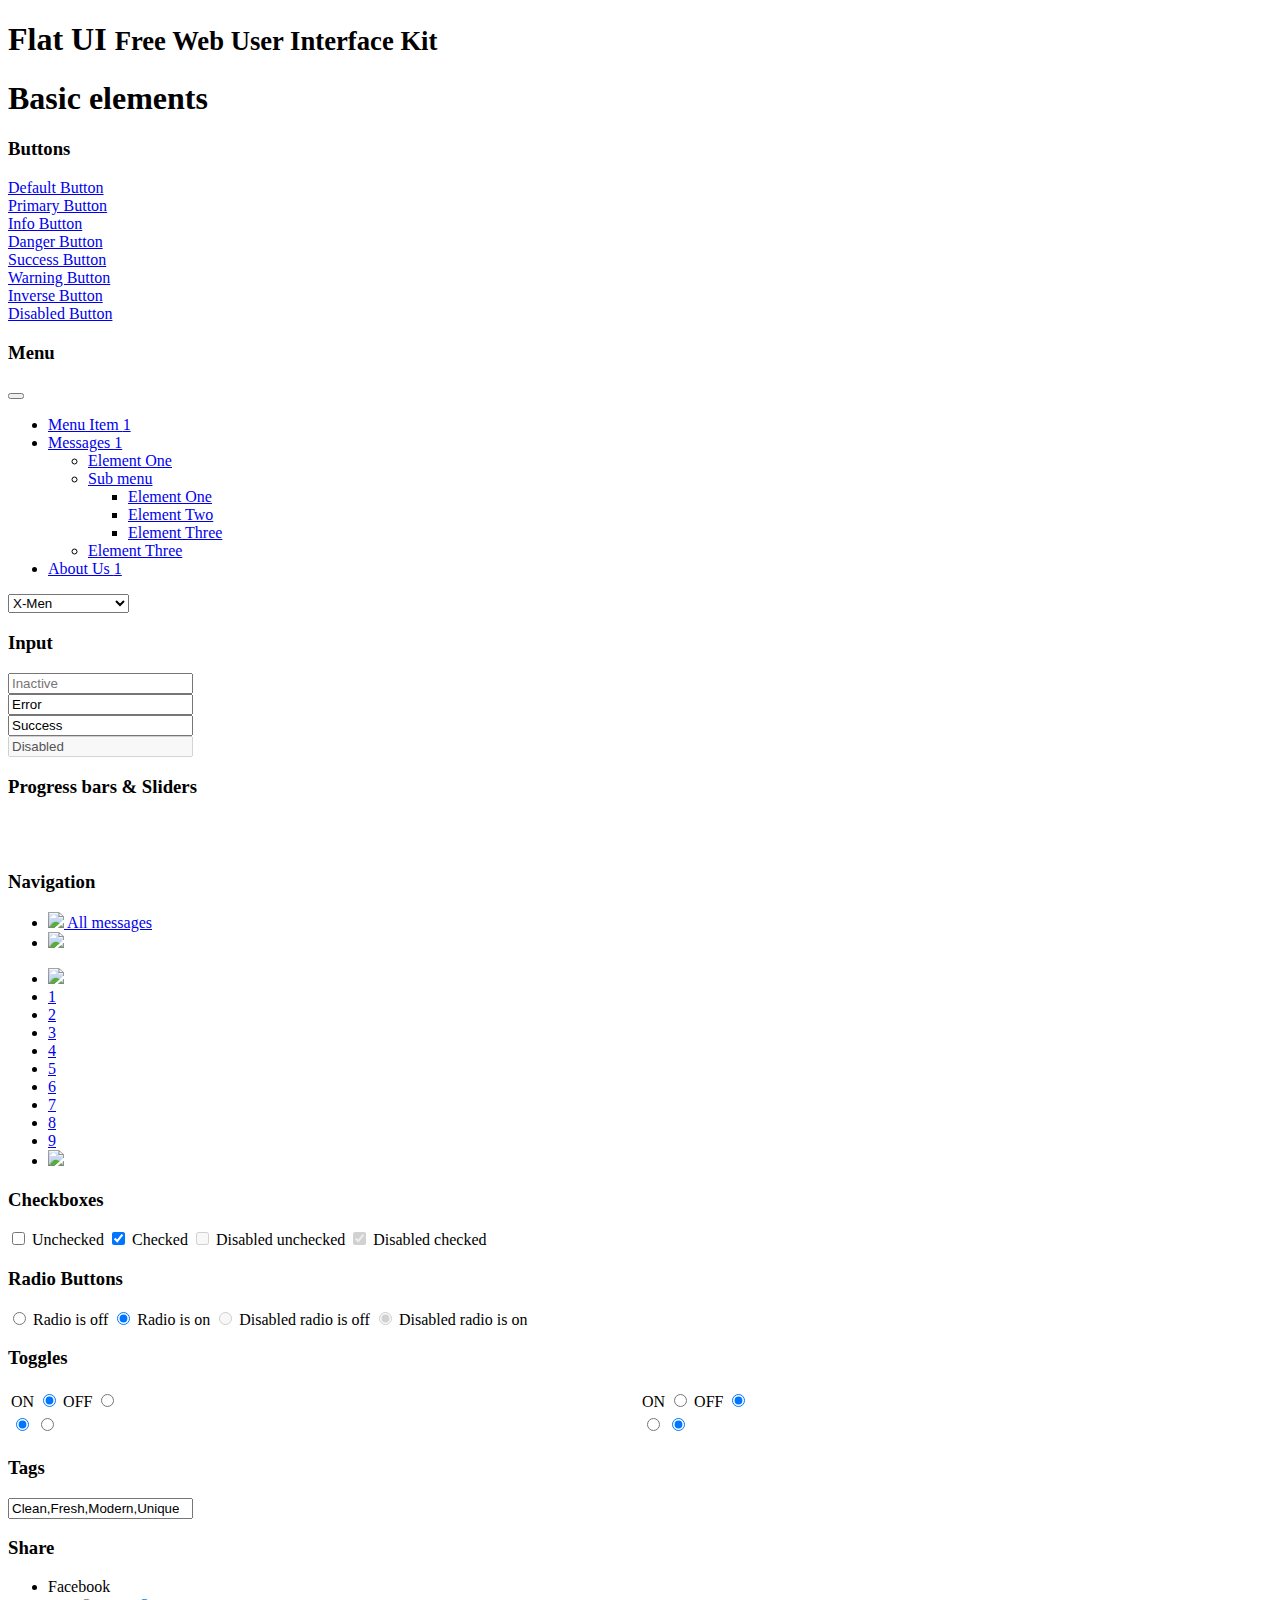
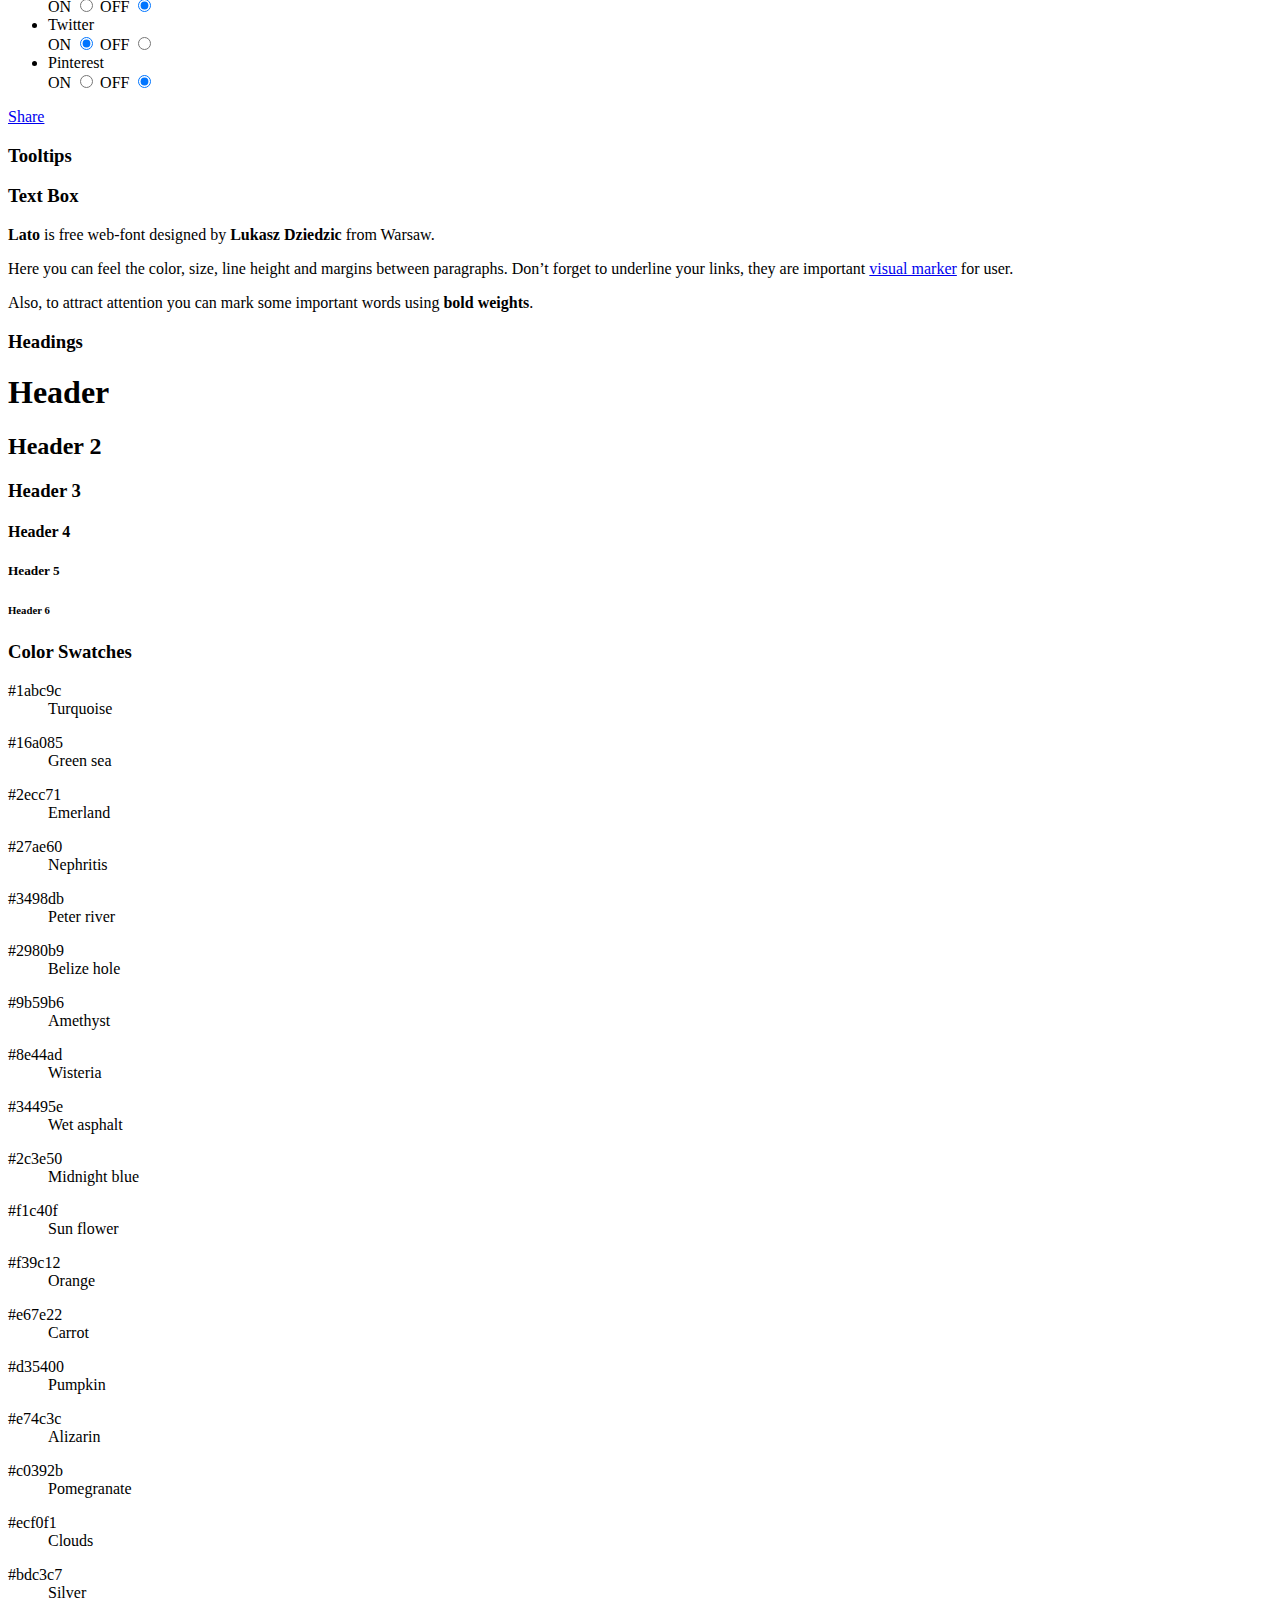
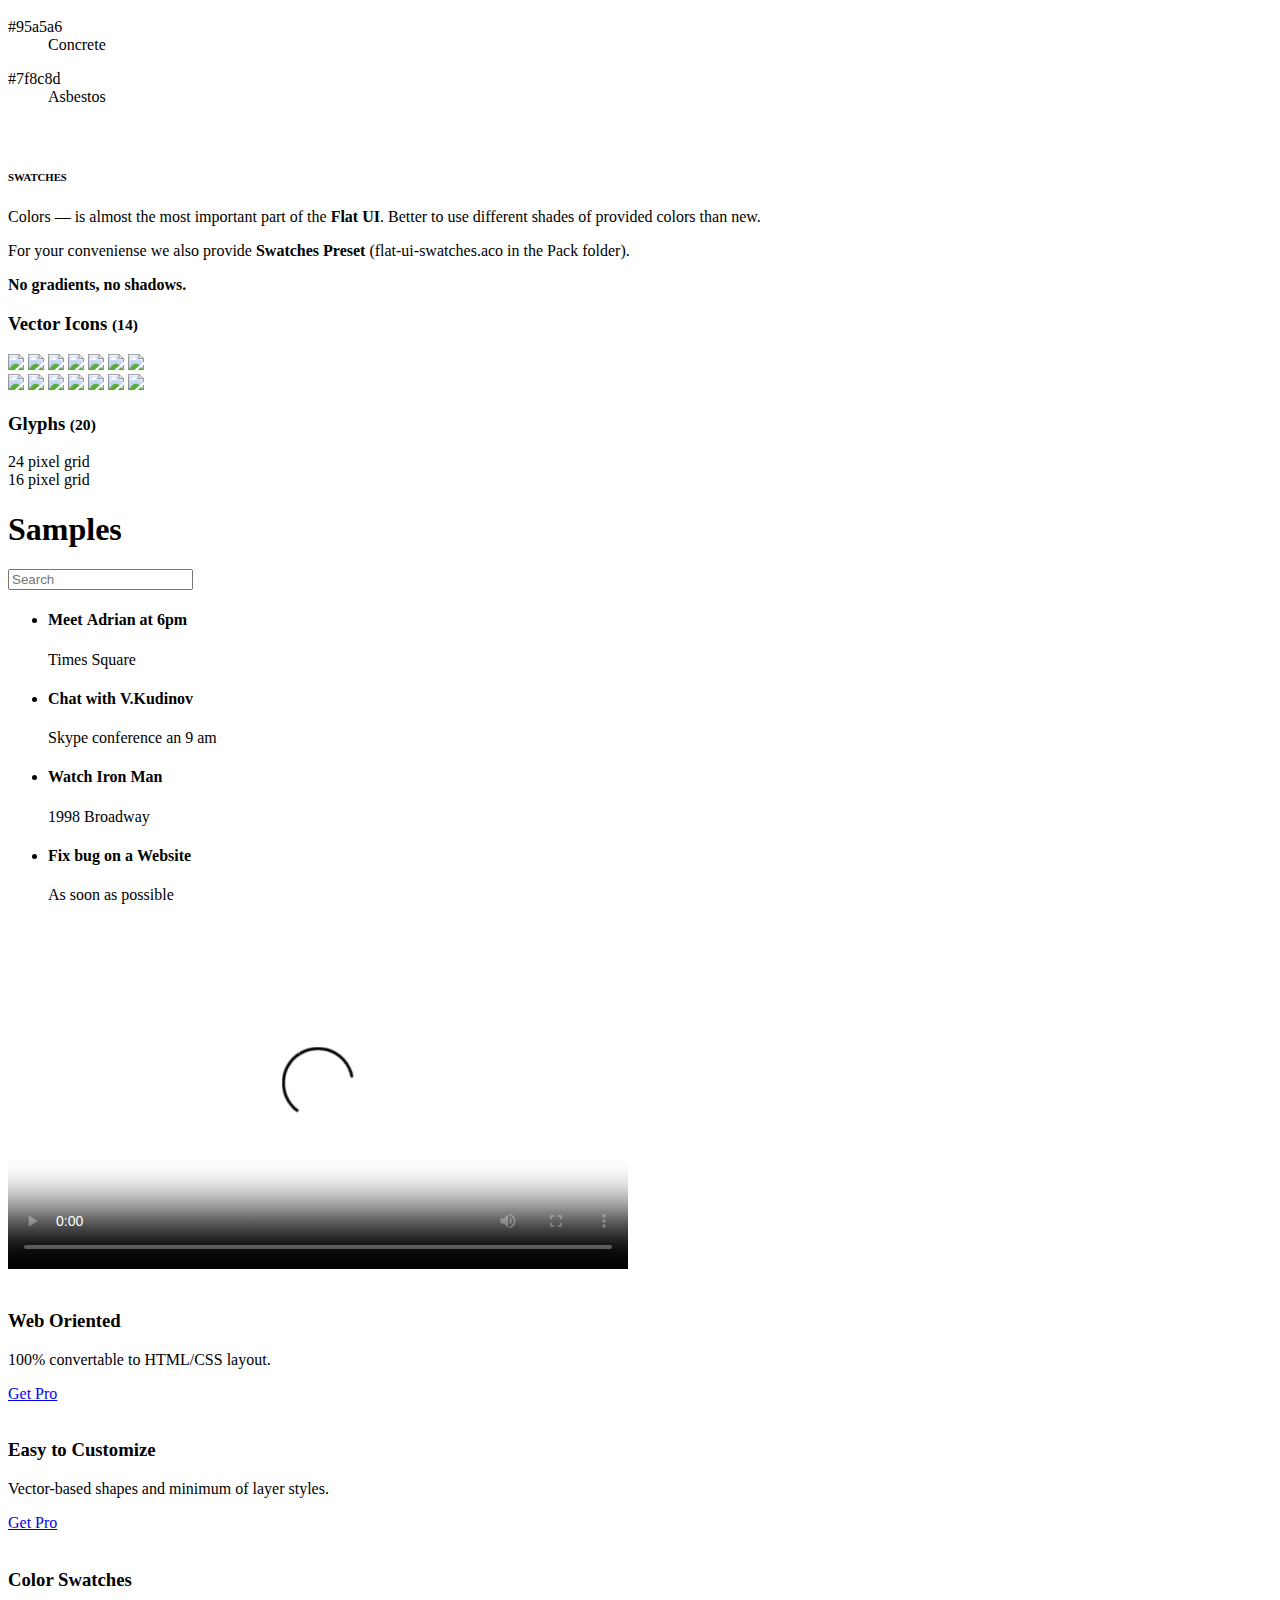
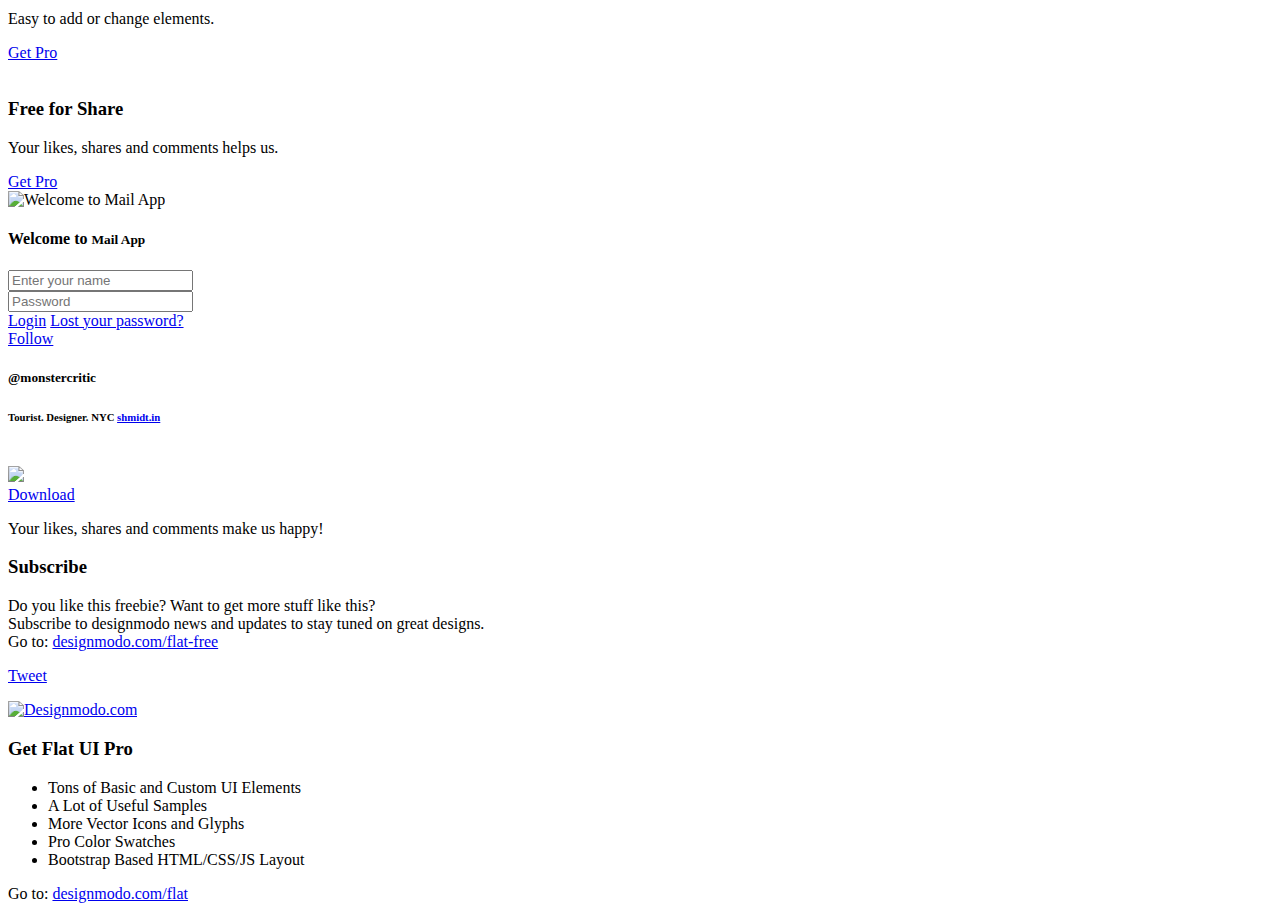
==== politiburo/templates/home/index.html @ 82663b0d "Main template components;" ====
<!DOCTYPE html>
<html lang="en">
  <head>
    <meta charset="utf-8">
    <title>Flat UI</title>
    <meta name="viewport" content="width=device-width, initial-scale=1.0">

    <!-- Loading Bootstrap -->
    <link href="/static/css/bootstrap.css" rel="stylesheet">

    <!-- Loading Flat UI -->
    <link href="/static/css/flat-ui.css" rel="stylesheet">
    <link rel="shortcut icon" href="/static/images/favicon.ico">

    <!-- HTML5 shim, for IE6-8 support of HTML5 elements. All other JS at the end of file. -->
    <!--[if lt IE 9]>
      <script src="js/html5shiv.js"></script>
    <![endif]-->
  </head>
  <body>
    <div class="container">
      <div class="demo-headline">
        <h1 class="demo-logo">
          <div class="logo"></div>
          Flat UI
          <small>Free Web User Interface Kit</small>
        </h1>
      </div> <!-- /demo-headline -->

      <h1>Basic elements</h1>
      <h3 class="demo-panel-title">Buttons</h3>

      <div class="row demo-row">
        <div class="span3">
          <a href="#" class="btn btn-large btn-block">Default Button</a>
        </div>
        <div class="span3">
          <a href="#" class="btn btn-large btn-block btn-primary">Primary Button</a>
        </div>
        <div class="span3">
          <a href="#" class="btn btn-large btn-block btn-info">Info Button</a>
        </div>
        <div class="span3">
          <a href="#" class="btn btn-large btn-block btn-danger">Danger Button</a>
        </div>
      </div> <!-- /row -->

      <div class="row demo-row">
        <div class="span3">
          <a href="#" class="btn btn-large btn-block btn-success">Success Button</a>
        </div>
        <div class="span3">
          <a href="#" class="btn btn-large btn-block btn-warning">Warning Button</a>
        </div>
        <div class="span3">
          <a href="#" class="btn btn-large btn-block btn-inverse">Inverse Button</a>
        </div>
        <div class="span3">
          <a href="#" class="btn btn-large btn-block disabled">Disabled Button</a>
        </div>
      </div> <!-- /row -->

      <h3 class="demo-panel-title">Menu</h3>
      <div class="row demo-row">
        <div class="span9">
          <div class="navbar navbar-inverse">
            <div class="navbar-inner">
              <div class="container">
                <button type="button" class="btn btn-navbar" data-toggle="collapse" data-target=".nav-collapse">
                  <span class="icon-bar"></span>
                  <span class="icon-bar"></span>
                  <span class="icon-bar"></span>
                </button>
                <div class="nav-collapse collapse">
                  <ul class="nav">
                    <li>
                      <a href="#">
                        Menu Item
                        <span class="navbar-unread">1</span>
                      </a>
                    </li>
                    <li class="active">
                      <a href="#">
                        Messages
                        <span class="navbar-unread">1</span>
                      </a>
                      <ul>
                        <li><a href="#">Element One</a></li>
                        <li>
                          <a href="#">Sub menu</a>
                          <ul>
                            <li><a href="#">Element One</a></li>
                            <li><a href="#">Element Two</a></li>
                            <li><a href="#">Element Three</a></li>
                          </ul> <!-- /Sub menu -->
                        </li>
                        <li><a href="#">Element Three</a></li>
                      </ul> <!-- /Sub menu -->
                    </li>
                    <li>
                      <a href="#">
                        About Us
                        <span class="navbar-unread">1</span>
                      </a>
                    </li>
                  </ul>
                </div><!--/.nav-collapse -->
              </div>
            </div>
          </div>
        </div>
        <div class="span3">
          <select value="X-Men" class="span3" tabindex="1" name="herolist">
            <option value="0">Choose hero</option>
            <option value="1">Spider Man</option>
            <option value="2">Wolverine</option>
            <option value="3">Captain America</option>
            <option value="X-Men" selected="selected">X-Men</option>
            <option value="Crocodile">Crocodile</option>
          </select>
        </div>
      </div> <!-- /row -->

      <h3 class="demo-panel-title">Input</h3>
      <div class="row">
        <div class="span3">
          <input type="text" value="" placeholder="Inactive" class="span3" />
        </div>
        <div class="span3">
          <div class="control-group error">
            <input type="text" value="Error" class="span3" />
          </div>
        </div>
        <div class="span3">
          <div class="control-group success">
            <input type="text" value="Success" class="span3" />
          </div>
        </div>
        <div class="span3">
          <input type="text" value="Disabled" disabled="disabled" class="span3" />
        </div>
      </div> <!-- /row -->

      <div class="row">
        <div class="span5">
          <h3 class="demo-panel-title">Progress bars &amp; Sliders</h3>
          <div class="progress">
            <div class="bar" style="width: 45%;"></div>
          </div>
          <br/>
          <div class="progress">
            <div class="bar" style="width: 40%;"></div>
            <div class="bar bar-warning" style="width: 10%;"></div>
            <div class="bar bar-danger" style="width: 10%;"></div>
            <div class="bar bar-success" style="width: 10%;"></div>
            <div class="bar bar-info" style="width: 10%;"></div>
          </div>
          <br/>
          <div id="slider" class="ui-slider">
            <div class="ui-slider-segment"></div>
            <div class="ui-slider-segment"></div>
            <div class="ui-slider-segment"></div>
          </div>
        </div> <!-- /sliders -->

        <div class="span6 offset1">
          <h3 class="demo-panel-title">Navigation</h3>
          <div class="row demo-navigation">
            <div class="span3">
              <div class="btn-toolbar">
                <div class="btn-group">
                  <a class="btn btn-primary" href="#"><i class="fui-time-16"></i></a>
                  <a class="btn btn-primary" href="#"><i class="fui-camera-16"></i></a>
                  <a class="btn btn-primary active" href="#"><i class="fui-heart-16"></i></a>
                  <a class="btn btn-primary" href="#"><i class="fui-eye-16"></i></a>
                </div>
              </div> <!-- /toolbar -->
            </div>
            <div class="span3 demo-pager">
              <ul class="pager">
                <li class="previous">
                  <a href="#">
                    <img src="images/pager/previous.png" />
                    All messages
                  </a>
                </li>
                <!-- <li class="pager-center">Center</li> -->
                <li class="next">
                  <a href="#">
                    <img src="images/pager/next.png" />
                  </a>
                </li>
              </ul> <!-- /pager -->
            </div>
          </div> <!-- /demo-navigation -->

          <div class="pagination">
            <ul>
              <li class="previous"><a href="#"><img src="images/pager/previous.png" /></a></li>
              <li class="active"><a href="#">1</a></li>
              <li><a href="#">2</a></li>
              <li><a href="#">3</a></li>
              <li><a href="#">4</a></li>
              <li><a href="#">5</a></li>
              <li><a href="#">6</a></li>
              <li><a href="#">7</a></li>
              <li><a href="#">8</a></li>
              <li><a href="#">9</a></li>
              <li class="next"><a href="#"><img src="images/pager/next.png" /></a></li>
            </ul>
          </div>
        </div> <!-- /navigation -->
      </div> <!-- /row -->

      <div class="row">
        <div class="span3">
          <h3 class="demo-panel-title">Checkboxes</h3>
          <label class="checkbox" for="checkbox1">
            <input type="checkbox" value="" id="checkbox1">
            Unchecked
          </label>
          <label class="checkbox" for="checkbox2">
            <input type="checkbox" checked="checked" value="" id="checkbox2">
            Checked
          </label>

          <label class="checkbox" for="checkbox3">
            <input type="checkbox" value="" id="checkbox3" disabled="">
            Disabled unchecked
          </label>
          <label class="checkbox" for="checkbox4">
            <input type="checkbox" checked="checked" value="" id="checkbox4" disabled="">
            Disabled checked
          </label>
        </div> <!-- /checkboxes span3 -->

        <div class="span3">
          <h3 class="demo-panel-title">Radio Buttons</h3>
          <label class="radio">
            <input type="radio" name="optionsRadios" id="optionsRadios1" value="option1">
            Radio is off
          </label>
          <label class="radio">
            <input type="radio" name="optionsRadios" id="optionsRadios2" value="option1" checked="">
            Radio is on
          </label>

          <label class="radio">
            <input type="radio" name="optionsRadiosDisabled" id="optionsRadios3" value="option2" disabled="">
            Disabled radio is off
          </label>
          <label class="radio">
            <input type="radio" name="optionsRadiosDisabled" id="optionsRadios4" value="option2" checked="" disabled="">
            Disabled radio is on
          </label>
        </div> <!-- /radios span3 -->

        <div class="span3">
          <h3 class="demo-panel-title">Toggles</h3>

          <table width="100%">
            <tr>
              <td width="50%">
                <div class="toggle">
                  <label class="toggle-radio" for="toggleOption2">ON</label>
                  <input type="radio" name="toggleOptions" id="toggleOption1" value="option1" checked="checked">
                  <label class="toggle-radio" for="toggleOption1">OFF</label>
                  <input type="radio" name="toggleOptions" id="toggleOption2" value="option2">
                </div>
              </td>

              <td>
                <div class="toggle">
                  <label class="toggle-radio" for="toggleOption4">ON</label>
                  <input type="radio" name="toggleOptions2" id="toggleOption3" value="option3">
                  <label class="toggle-radio" for="toggleOption3">OFF</label>
                  <input type="radio" name="toggleOptions2" id="toggleOption4" value="option4" checked="checked">
                </div>
              </td>
            </tr>
            <tr>
              <td>
                <div class="toggle toggle-icon">
                  <label class="toggle-radio fui-checkmark-16" for="toggleOption6"></label>
                  <input type="radio" name="toggleOptions3" id="toggleOption5" value="option5" checked="checked">
                  <label class="toggle-radio fui-cross-16" for="toggleOption5"></label>
                  <input type="radio" name="toggleOptions3" id="toggleOption6" value="option6">
                </div>
              </td>

              <td>
                <div class="toggle toggle-icon">
                  <label class="toggle-radio fui-checkmark-16" for="toggleOption8"></label>
                  <input type="radio" name="toggleOptions4" id="toggleOption7" value="option7">
                  <label class="toggle-radio fui-cross-16" for="toggleOption7"></label>
                  <input type="radio" name="toggleOptions4" id="toggleOption8" value="option8" checked="checked">
                </div>
              </td>
            </tr>
          </table>
        </div> <!-- /toggles span3 -->

        <div class="span3">
          <h3 class="demo-panel-title">Tags</h3>
          <input name="tagsinput" id="tagsinput" class="tagsinput" value="Clean,Fresh,Modern,Unique" />
        </div>
      </div> <!-- /row -->

      <div class="row">
        <div class="span3">
          <h3 class="demo-panel-title">Share</h3>
          <div class="share mrl">
            <ul>
              <li>
                <label class="share-label" for="share-toggle2">Facebook</label>
                <div class="toggle">
                  <label class="toggle-radio" for="share-toggle2">ON</label>
                  <input type="radio" name="share-toggles" id="share-toggle2" value="toggle1">
                  <label class="toggle-radio" for="share-toggle1">OFF</label>
                  <input type="radio" name="share-toggles" id="share-toggle1" value="toggle2" checked="checked">
                </div>
              </li>
              <li>
                <label class="share-label" for="share-toggle4">Twitter</label>
                <div class="toggle">
                  <label class="toggle-radio" for="share-toggle4">ON</label>
                  <input type="radio" name="share-toggles2" id="share-toggle4" value="toggle1" checked="checked">
                  <label class="toggle-radio" for="share-toggle3">OFF</label>
                  <input type="radio" name="share-toggles2" id="share-toggle3" value="toggle2">
                </div>
              </li>
              <li>
                <label class="share-label" for="share-toggle6">Pinterest</label>
                <div class="toggle">
                  <label class="toggle-radio" for="share-toggle6">ON</label>
                  <input type="radio" name="share-toggles3" id="share-toggle6" value="toggle1">
                  <label class="toggle-radio" for="share-toggle5">OFF</label>
                  <input type="radio" name="share-toggles3" id="share-toggle5" value="toggle2" checked="checked">
                </div>
              </li>
            </ul>
            <a href="#" class="btn btn-primary btn-block btn-large">Share</a>
          </div> <!-- /share -->
        </div>

        <div class="span3">
          <div class="demo-tooltips">
            <h3 class="demo-panel-title">Tooltips</h3>
            <p align="center" data-toggle="tooltip" data-placement="bottom" title="Tooltip under the text."></p>
            <p align="center" data-toggle="tooltip" title="Here is the sample of talltooltip that contains three lines or more. More."></p>
          </div>
        </div> <!-- /span3 with tooltips -->

        <div class="span4">
          <div class="demo-text-box prl">
            <h3 class="demo-panel-title">Text Box</h3>
            <p><strong>Lato</strong> is free web-font designed by <strong>Lukasz&nbsp;Dziedzic</strong> from Warsaw.</p>
            <p>Here you can feel the color, size, line height and margins between paragraphs. Don’t forget to underline 
              your links, they are important <a href="#">visual marker</a> for user.</p>
            <p>Also, to attract attention you can mark some&nbsp;important words using <strong>bold weights</strong>.</p>
          </div>
        </div> <!-- /text box -->

        <div class="span2">
          <h3 class="demo-panel-title demo-headings">Headings</h3>
          <h1>Header</h1>
          <h2>Header 2</h2>
          <h3>Header 3</h3>
          <h4>Header 4</h4>
          <h5>Header 5</h5>
          <h6>Header 6</h6>
        </div> <!-- /headings -->
      </div> <!-- /row -->

      <div class="row">
        <div class="span10">
          <h3 class="demo-panel-title">Color Swatches</h3>
          <div class="row mbl">
            <div class="span2">
              <dl class="palette palette-firm">
                <dt>#1abc9c</dt>
                <dd>Turquoise</dd>
              </dl>
              <dl class="palette palette-firm-dark">
                <dt>#16a085</dt>
                <dd>Green sea</dd>
              </dl>
            </div>

            <div class="span2">
              <dl class="palette palette-success">
                <dt>#2ecc71</dt>
                <dd>Emerland</dd>
              </dl>
              <dl class="palette palette-success-dark">
                <dt>#27ae60</dt>
                <dd>Nephritis</dd>
              </dl>
            </div>

            <div class="span2">
              <dl class="palette palette-info">
                <dt>#3498db</dt>
                <dd>Peter river</dd>
              </dl>
              <dl class="palette palette-info-dark">
                <dt>#2980b9</dt>
                <dd>Belize hole</dd>
              </dl>
            </div>

            <div class="span2">
              <dl class="palette palette-amethyst">
                <dt>#9b59b6</dt>
                <dd>Amethyst</dd>
              </dl>
              <dl class="palette palette-wisteria">
                <dt>#8e44ad</dt>
                <dd>Wisteria</dd>
              </dl>
            </div>

            <div class="span2">
              <dl class="palette palette-night">
                <dt>#34495e</dt>
                <dd>Wet asphalt</dd>
              </dl>
              <dl class="palette palette-night-dark">
                <dt>#2c3e50</dt>
                <dd>Midnight blue</dd>
              </dl>
            </div>
          </div> <!-- /color swatches -->

          <div class="row mbl">
            <div class="span2">
              <dl class="palette palette-bright">
                <dt>#f1c40f</dt>
                <dd>Sun flower</dd>
              </dl>
              <dl class="palette palette-bright-dark">
                <dt>#f39c12</dt>
                <dd>Orange</dd>
              </dl>
            </div>

            <div class="span2">
              <dl class="palette palette-carrot">
                <dt>#e67e22</dt>
                <dd>Carrot</dd>
              </dl>
              <dl class="palette palette-pumpkin">
                <dt>#d35400</dt>
                <dd>Pumpkin</dd>
              </dl>
            </div>

            <div class="span2">
              <dl class="palette palette-alizarin">
                <dt>#e74c3c</dt>
                <dd>Alizarin</dd>
              </dl>
              <dl class="palette palette-pomegranate">
                <dt>#c0392b</dt>
                <dd>Pomegranate</dd>
              </dl>
            </div>

            <div class="span2">
              <dl class="palette palette-clouds">
                <dt>#ecf0f1</dt>
                <dd>Clouds</dd>
              </dl>
              <dl class="palette palette-silver">
                <dt>#bdc3c7</dt>
                <dd>Silver</dd>
              </dl>
            </div>

            <div class="span2">
              <dl class="palette palette-concrete">
                <dt>#95a5a6</dt>
                <dd>Concrete</dd>
              </dl>
              <dl class="palette palette-asbestos">
                <dt>#7f8c8d</dt>
                <dd>Asbestos</dd>
              </dl>
            </div>
          </div> <!-- /color swatches -->
        </div>

        <div class="span2">
          <h3 class="demo-panel-title">&nbsp;</h3>
          <h6 class="palette-headline">SWATCHES</h6>
          <p class="palette-paragraph">
            Colors &mdash; is almost the most important part of the <strong>Flat UI</strong>. Better to use different shades of provided colors than new.
          </p>
          <p class="palette-paragraph">
            For your conveniense we also provide <strong>Swatches Preset</strong> <span>(flat&#8209;ui&#8209;swatches.aco in the Pack folder).</span>
          </p>
          <p class="palette-paragraph">
            <strong>No gradients, no shadows.</strong>
          </p>
        </div> <!-- /swatches desc -->
      </div> <!-- /swatches row -->

      <h3 class="demo-panel-title">Vector Icons <small>(14)</small></h3>
      <div class="demo-illustrations">
        <img src="images/illustrations/compass.png" class="big-illustration" src="" />
        <img src="images/illustrations/infinity.png" src="" />
        <img src="images/illustrations/map.png" src="" />
        <img src="images/illustrations/paper.png" src="" />
        <img src="images/illustrations/gift.png" src="" />
        <img src="images/illustrations/time.png" src="" />
        <img src="images/illustrations/calendar.png" src="" />
      </div>
      <div class="demo-illustrations">
        <img src="images/illustrations/clipboard.png" class="big-illustration-pusher" src="" />
        <img src="images/illustrations/bag.png" src="" />
        <img src="images/illustrations/share.png" src="" />
        <img src="images/illustrations/colors.png" src="" />
        <img src="images/illustrations/mail.png" src="" />
        <img src="images/illustrations/book.png" src="" />
        <img src="images/illustrations/retina.png" class="big-retina-illustration" src="" />
      </div>

      <div class="demo-icons">
        <h3 class="demo-panel-title">Glyphs <small>(20)</small></h3>
        <div class="demo-icons-24">
          <span class="fui-video-24"></span>
          <span class="fui-time-24"></span>
          <span class="fui-settings-24"></span>
          <span class="fui-plus-24"></span>
          <span class="fui-new-24"></span>
          <span class="fui-menu-24"></span>
          <span class="fui-man-24"></span>
          <span class="fui-mail-24"></span>
          <span class="fui-lock-24"></span>
          <span class="fui-location-24"></span>
          <span class="fui-heart-24"></span>
          <span class="fui-eye-24"></span>
          <span class="fui-cross-24"></span>
          <span class="fui-cmd-24"></span>
          <span class="fui-checkround-24"></span>
          <span class="fui-checkmark-24"></span>
          <span class="fui-calendar-24"></span>
          <span class="fui-bubble-24"></span>
          <span class="fui-volume-24"></span>
          <span class="fui-camera-24"></span>
          <span class="demo-icons-tooltip">24 pixel grid</span>
        </div>

        <div class="demo-icons-16">
          <span class="fui-video-16"></span>
          <span class="fui-time-16"></span>
          <span class="fui-settings-16"></span>
          <span class="fui-plus-16"></span>
          <span class="fui-new-16"></span>
          <span class="fui-menu-16"></span>
          <span class="fui-man-16"></span>
          <span class="fui-mail-16"></span>
          <span class="fui-lock-16"></span>
          <span class="fui-location-16"></span>
          <span class="fui-heart-16"></span>
          <span class="fui-eye-16"></span>
          <span class="fui-cross-16"></span>
          <span class="fui-cmd-16"></span>
          <span class="fui-checkround-16"></span>
          <span class="fui-checkmark-16"></span>
          <span class="fui-calendar-16"></span>
          <span class="fui-bubble-16"></span>
          <span class="fui-volume-16"></span>
          <span class="fui-camera-16"></span>
          <span class="demo-icons-tooltip">16 pixel grid</span>
        </div>
      </div> <!-- /icon font row -->

      <h1 class="mbl pbl">Samples</h1>
      <div class="row demo-samples">
        <div class="span4">
          <div class="todo mrm">
            <div class="todo-search">
              <input class="todo-search-field" type="search" value="" placeholder="Search" />
            </div>
            <ul>
              <li class="todo-done">
                <div class="todo-icon fui-man-24"></div>
                <div class="todo-content">
                  <h4 class="todo-name">
                    Meet <strong>Adrian</strong> at <strong>6pm</strong>
                  </h4>
                  Times Square
                </div>
              </li>

              <li>
                <div class="todo-icon fui-menu-24"></div>
                <div class="todo-content">
                  <h4 class="todo-name">
                    Chat with <strong>V.Kudinov</strong>
                  </h4>
                  Skype conference an 9 am
                </div>
              </li>

              <li>
                <div class="todo-icon fui-eye-24"></div>
                <div class="todo-content">
                  <h4 class="todo-name">
                    Watch <strong>Iron Man</strong>
                  </h4>
                  1998 Broadway
                </div>
              </li>

              <li>
                <div class="todo-icon fui-time-24"></div>
                <div class="todo-content">
                  <h4 class="todo-name">
                    Fix bug on a <strong>Website</strong>
                  </h4>
                  As soon as possible
                </div>
              </li>
            </ul>
          </div>
        </div> <!-- /todo list -->

        <div class="span8 demo-video">
          <!--[if !IE]> -->
            <video class="video-js" controls
              preload="auto" width="620" height="349" poster="images/video/poster.jpg" data-setup="{}">
              <source src="video/big_buck_bunny.mp4" type="video/mp4">
              <source src="video/big_buck_bunny.webm" type="video/webm">
            </video>
          <!-- <![endif]-->

          <!--[if IE]>
            <video class="video-js" controls
              preload="auto" width="620" height="256" poster="http://video-js.zencoder.com/oceans-clip.jpg" data-setup="{}">
              <source src="http://video-js.zencoder.com/oceans-clip.mp4" type='video/mp4'/>
              <source src="http://video-js.zencoder.com/oceans-clip.webm" type='video/webm'/>
            </video>
          <![endif]-->
        </div> <!-- /video -->
      </div>

      <div class="row demo-tiles">
        <div class="span3">
          <div class="tile">
            <img class="tile-image big-illustration" alt="" src="images/illustrations/compass.png" />
            <h3 class="tile-title">Web Oriented</h3>
            <p>100% convertable to HTML/CSS layout.</p>
            <a class="btn btn-primary btn-large btn-block" href="#">Get Pro</a>
          </div>
        </div>

        <div class="span3">
          <div class="tile">
            <img class="tile-image" alt="" src="images/illustrations/infinity.png" />
            <h3 class="tile-title">Easy to Customize</h3>
            <p>Vector-based shapes and minimum of layer styles.</p>
            <a class="btn btn-primary btn-large btn-block" href="#">Get Pro</a>
          </div>
        </div>

        <div class="span3">
          <div class="tile">
            <img class="tile-image" alt="" src="images/illustrations/colors.png" />
            <h3 class="tile-title">Color Swatches</h3>
            <p>Easy to add or change elements. </p>
            <a class="btn btn-primary btn-large btn-block" href="#">Get Pro</a>
          </div>
        </div>

        <div class="span3">
          <div class="tile tile-hot">
            <img class="tile-image big-illustration" alt="" src="images/illustrations/share.png" />
            <h3 class="tile-title">Free for Share</h3>
            <p>Your likes, shares and comments helps us.</p>
            <a class="btn btn-primary btn-large btn-block" href="#">Get Pro</a>
          </div>

        </div>
      </div> <!-- /tiles -->

      <div class="login">
        <div class="login-screen">
          <div class="login-icon">
            <img src="images/login/icon.png" alt="Welcome to Mail App" />
            <h4>Welcome to <small>Mail App</small></h4>
          </div>

          <div class="login-form">
            <div class="control-group">
              <input type="text" class="login-field" value="" placeholder="Enter your name" id="login-name" />
              <label class="login-field-icon fui-man-16" for="login-name"></label>
            </div>

            <div class="control-group">
              <input type="password" class="login-field" value="" placeholder="Password" id="login-pass" />
              <label class="login-field-icon fui-lock-16" for="login-pass"></label>
            </div>

            <a class="btn btn-primary btn-large btn-block" href="#">Login</a>
            <a class="login-link" href="#">Lost your password?</a>
          </div>
        </div>
      </div>

      <div class="row">
        <div class="span9">
          <div class="demo-browser">
            <div class="demo-browser-side">
              <div class="demo-browser-author"></div>
              <div class="demo-browser-action">
                <a class="btn btn-danger btn-large btn-block" href="http://twitter.com/monstercritic" target="_blank">
                  Follow
                </a>
              </div>
              <h5>@monstercritic</h5>
              <h6>
                Tourist. Designer. NYC
                <a href="http://shmidt.in" target="_blank">shmidt.in</a>
              </h6>
            </div>
            <div class="demo-browser-content">
              <img src="images/demo/browser-pic-1.jpg" alt="" />
              <img src="images/demo/browser-pic-2.jpg" alt="" />
              <img src="images/demo/browser-pic-3.jpg" alt="" />
              <img src="images/demo/browser-pic-4.jpg" alt="" />
              <img src="images/demo/browser-pic-5.jpg" alt="" />
              <img src="images/demo/browser-pic-6.jpg" alt="" />
            </div>
          </div>
        </div>

        <div class="span3">
          <div class="demo-download">
            <img src="images/demo/html-icon.png" src="Free PSD" />
          </div>

          <a href="https://github.com/designmodo/Flat-UI/archive/master.zip" class="btn btn-primary btn-large btn-block">Download</a>

          <p class="demo-download-text">Your likes, shares and comments make us happy!</p>
        </div>
      </div> <!-- /download area -->

    </div> <!-- /container -->

    <footer>
      <div class="container">
        <div class="row">
          <div class="span7">
            <h3 class="footer-title">Subscribe</h3>
            <p>Do you like this freebie? Want to get more stuff like this?<br/>
              Subscribe to designmodo news and updates to stay tuned on great designs.<br/>
              Go to: <a href="http://designmodo.com/flat-free" target="_blank">designmodo.com/flat-free</a>
            </p>

            <p class="pvl">
              <a href="https://twitter.com/share" class="twitter-share-button" data-url="http://designmodo.com/flat-free/" data-text="Flat UI Free - PSD&amp;HTML User Interface Kit" data-via="designmodo" data-size="large">Tweet</a>
              <script>!function(d,s,id){var js,fjs=d.getElementsByTagName(s)[0];if(!d.getElementById(id)){js=d.createElement(s);js.id=id;js.src="//platform.twitter.com/widgets.js";fjs.parentNode.insertBefore(js,fjs);}}(document,"script","twitter-wjs");</script>
            </p>

            <a class="footer-brand" href="http://designmodo.com" target="_blank">
              <img src="images/footer/logo.png" alt="Designmodo.com" />
            </a>
          </div> <!-- /span8 -->

          <div class="span5">
            <div class="footer-banner">
              <h3 class="footer-title">Get Flat UI Pro</h3>
              <ul>
                <li>Tons of Basic and Custom UI Elements</li>
                <li>A Lot of Useful Samples</li>
                <li>More Vector Icons and Glyphs</li>
                <li>Pro Color Swatches</li>
                <li>Bootstrap Based HTML/CSS/JS Layout</li>
              </ul>
              Go to: <a href="http://designmodo.com/flat" target="_blank">designmodo.com/flat</a>
            </div>
          </div>
        </div>
      </div>
    </footer>

    <!-- Load JS here for greater good =============================-->
    <script src="/static/js/jquery-1.8.2.min.js"></script>
    <script src="/static/js/jquery-ui-1.10.0.custom.min.js"></script>
    <script src="/static/js/jquery.dropkick-1.0.0.js"></script>
    <script src="/static/js/custom_checkbox_and_radio.js"></script>
    <script src="/static/js/custom_radio.js"></script>
    <script src="/static/js/jquery.tagsinput.js"></script>
    <script src="/static/js/bootstrap-tooltip.js"></script>
    <script src="/static/js/jquery.placeholder.js"></script>
    <script src="/static/js/application.js"></script>
    <!--[if lt IE 8]>
      <script src="js/icon-font-ie7.js"></script>
      <script src="js/icon-font-ie7-24.js"></script>
    <![endif]-->
    <script type="text/javascript">
      var gaJsHost = (("https:" == document.location.protocol) ? "https://ssl." : "http://www.");
      document.write(unescape("%3Cscript src='" + gaJsHost + "google-analytics.com/ga.js' type='text/javascript'%3E%3C/script%3E"));
    </script>
    <script type="text/javascript">
      try{
        var pageTracker = _gat._getTracker("UA-19972760-2");
        pageTracker._trackPageview();
        } catch(err) {}
    </script>
  </body>
</html>
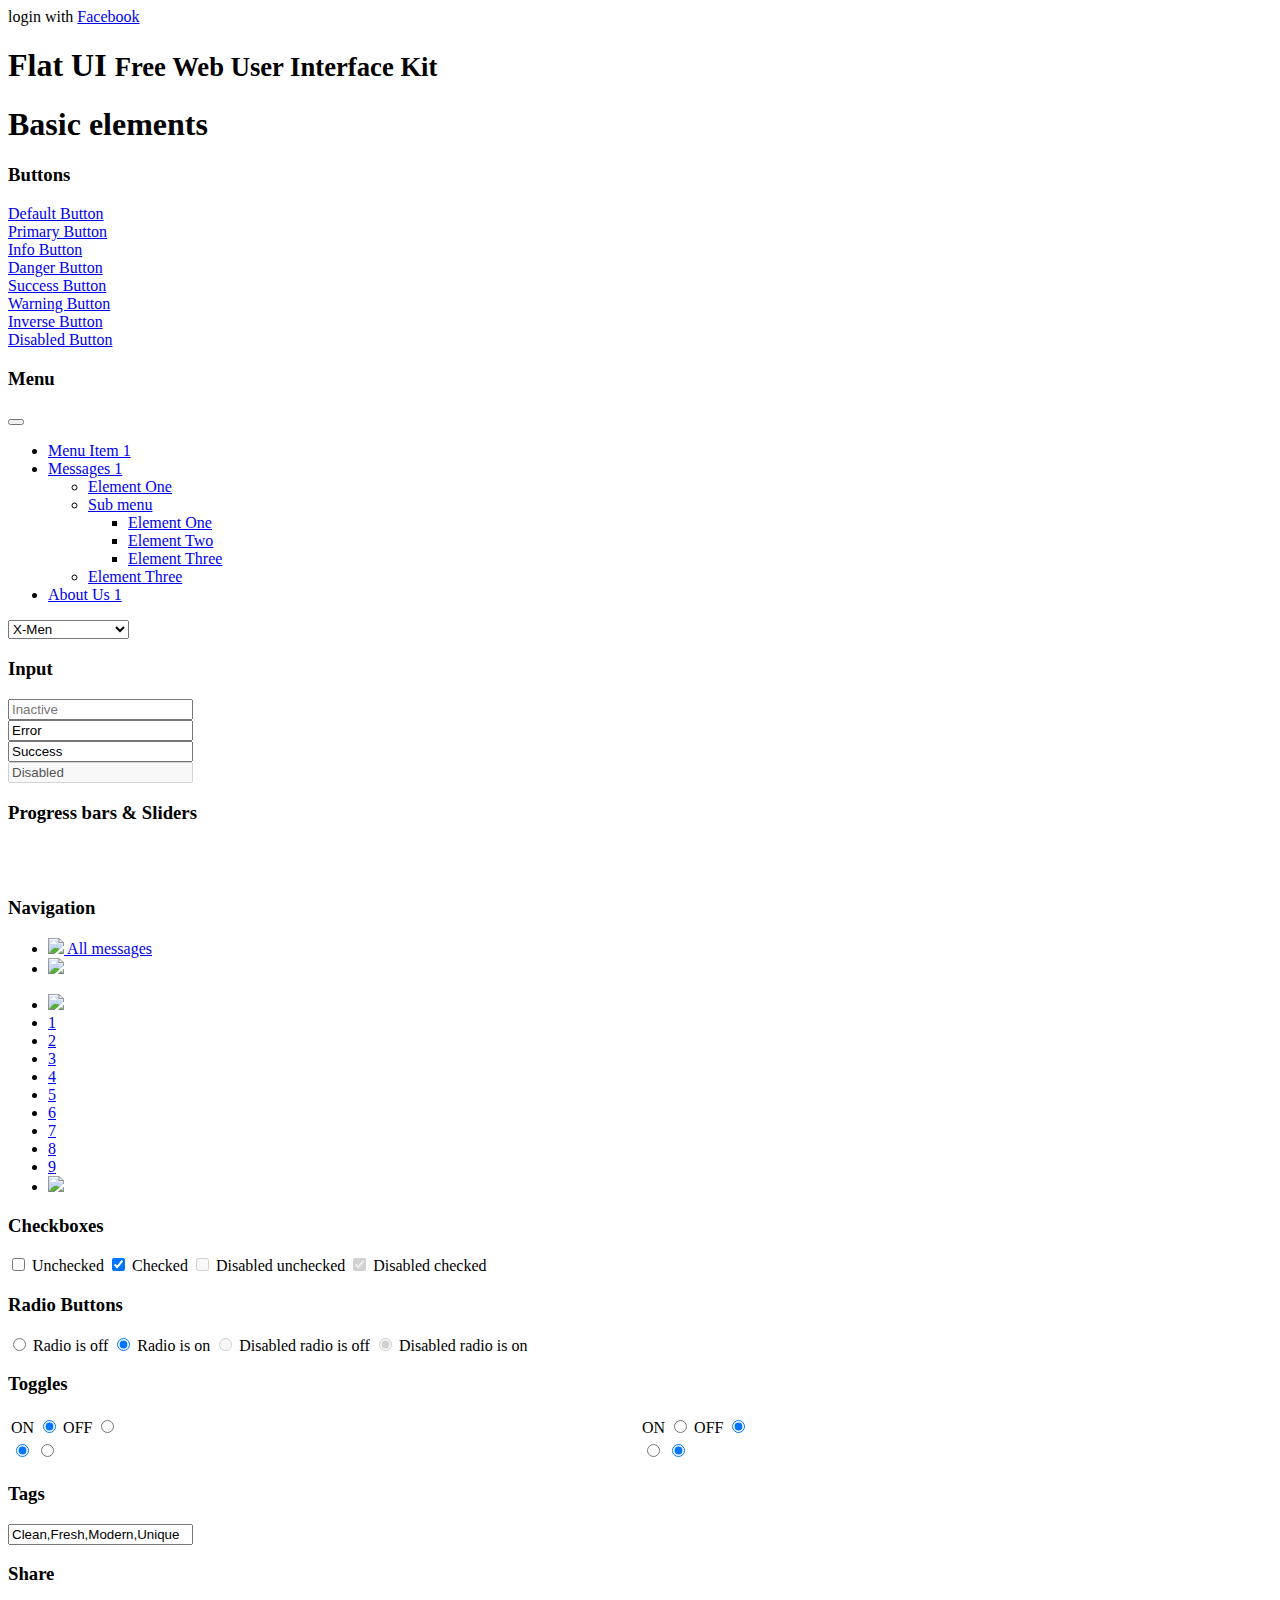
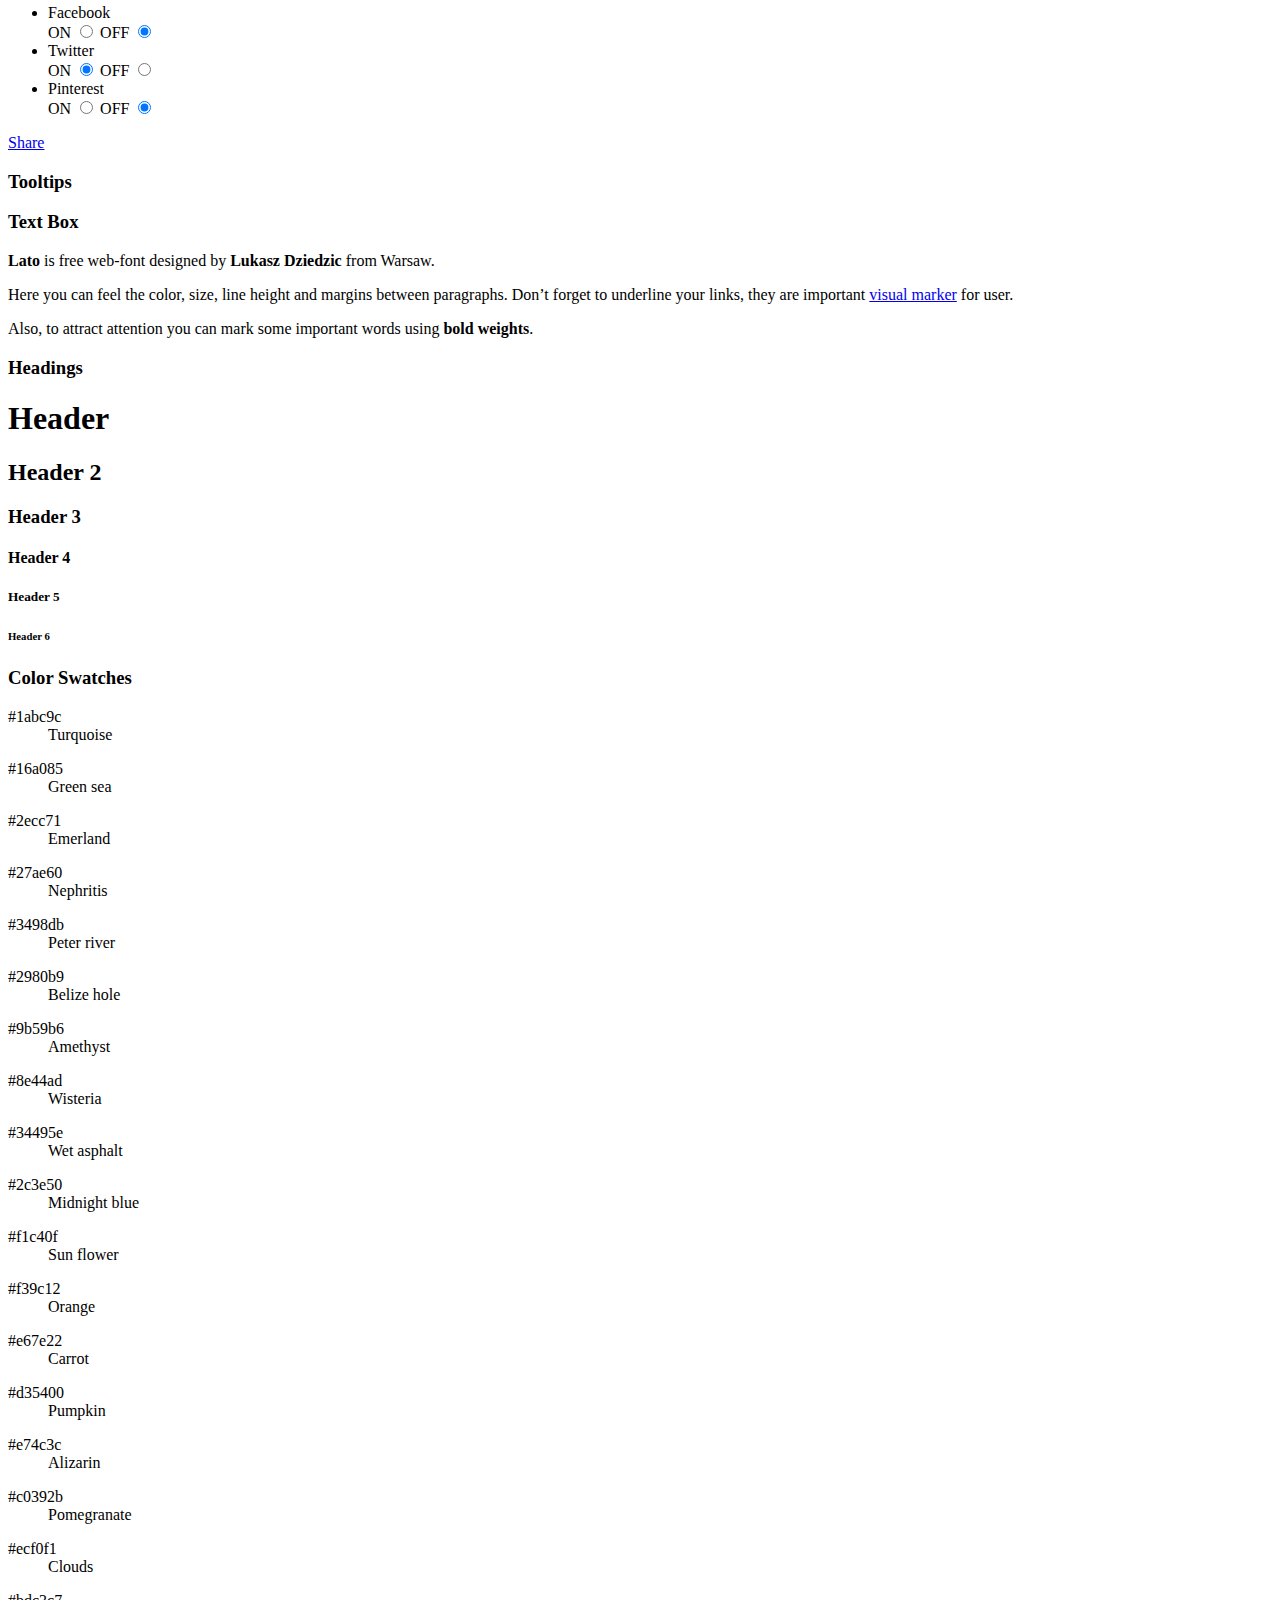
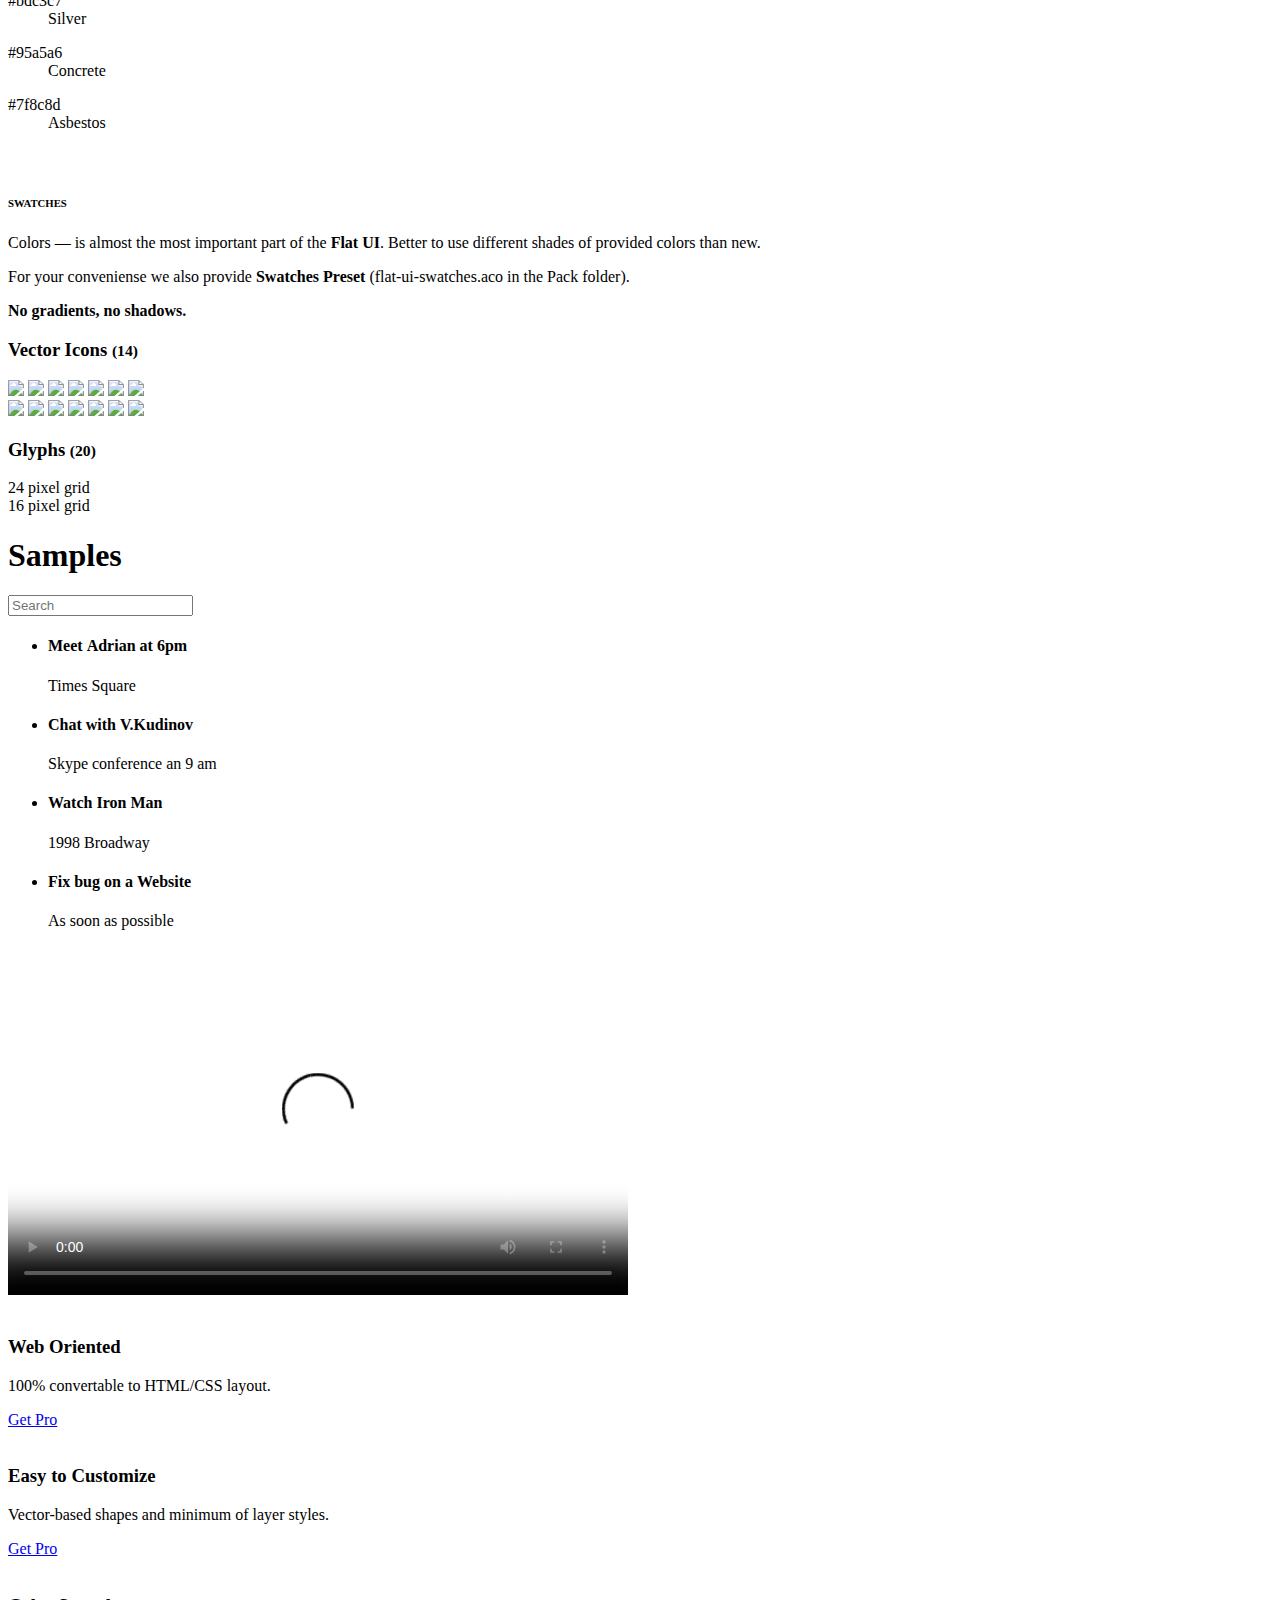
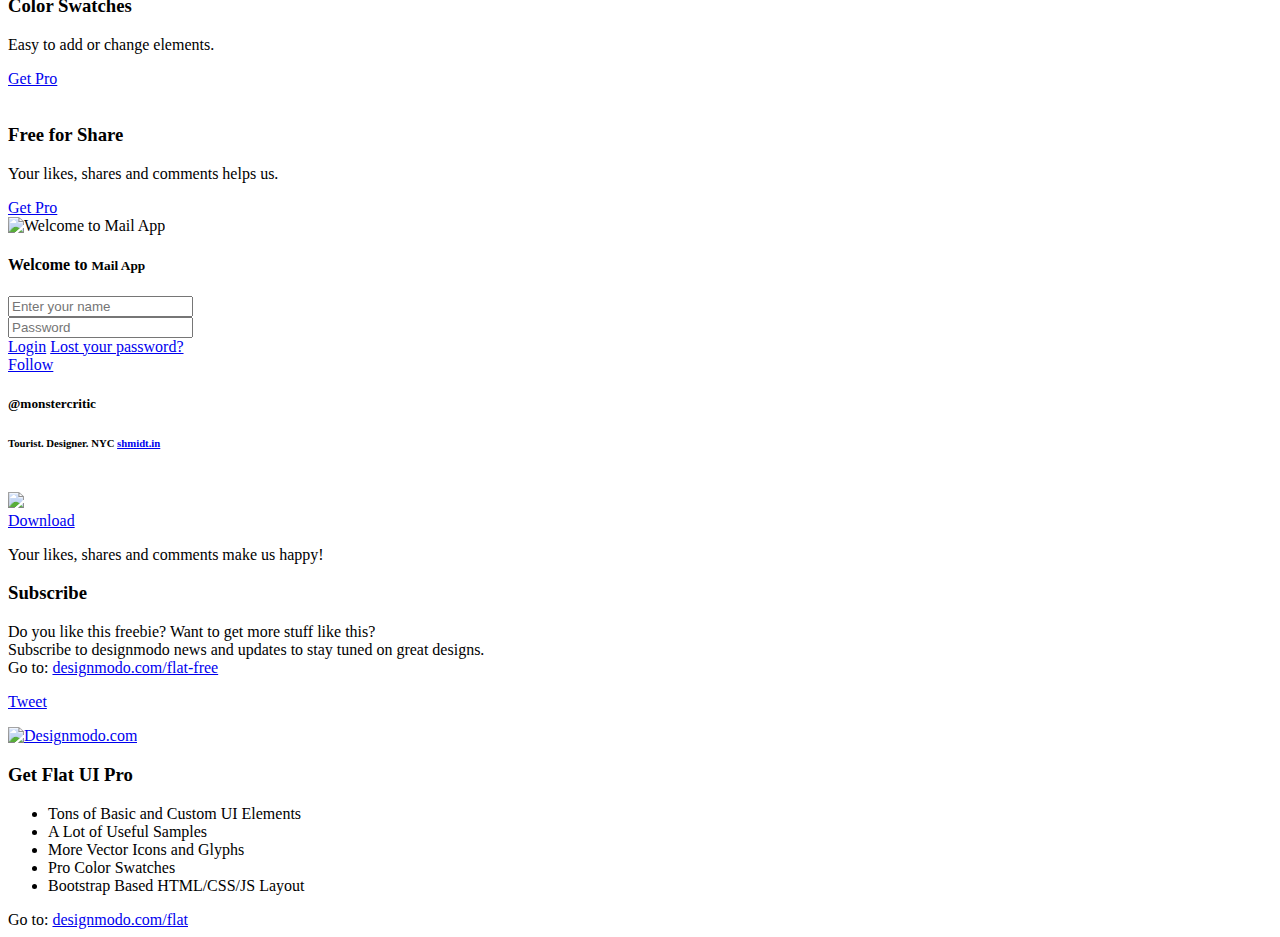
==== commit 918d1591: "added fb authentication, at least partially" ====
--- a/politiburo/templates/home/index.html
+++ b/politiburo/templates/home/index.html
@@ -18,6 +18,7 @@
     <![endif]-->
   </head>
   <body>
+    login with <a href="{% url "socialauth_begin" "facebook" %}">Facebook</a>
     <div class="container">
       <div class="demo-headline">
         <h1 class="demo-logo">
